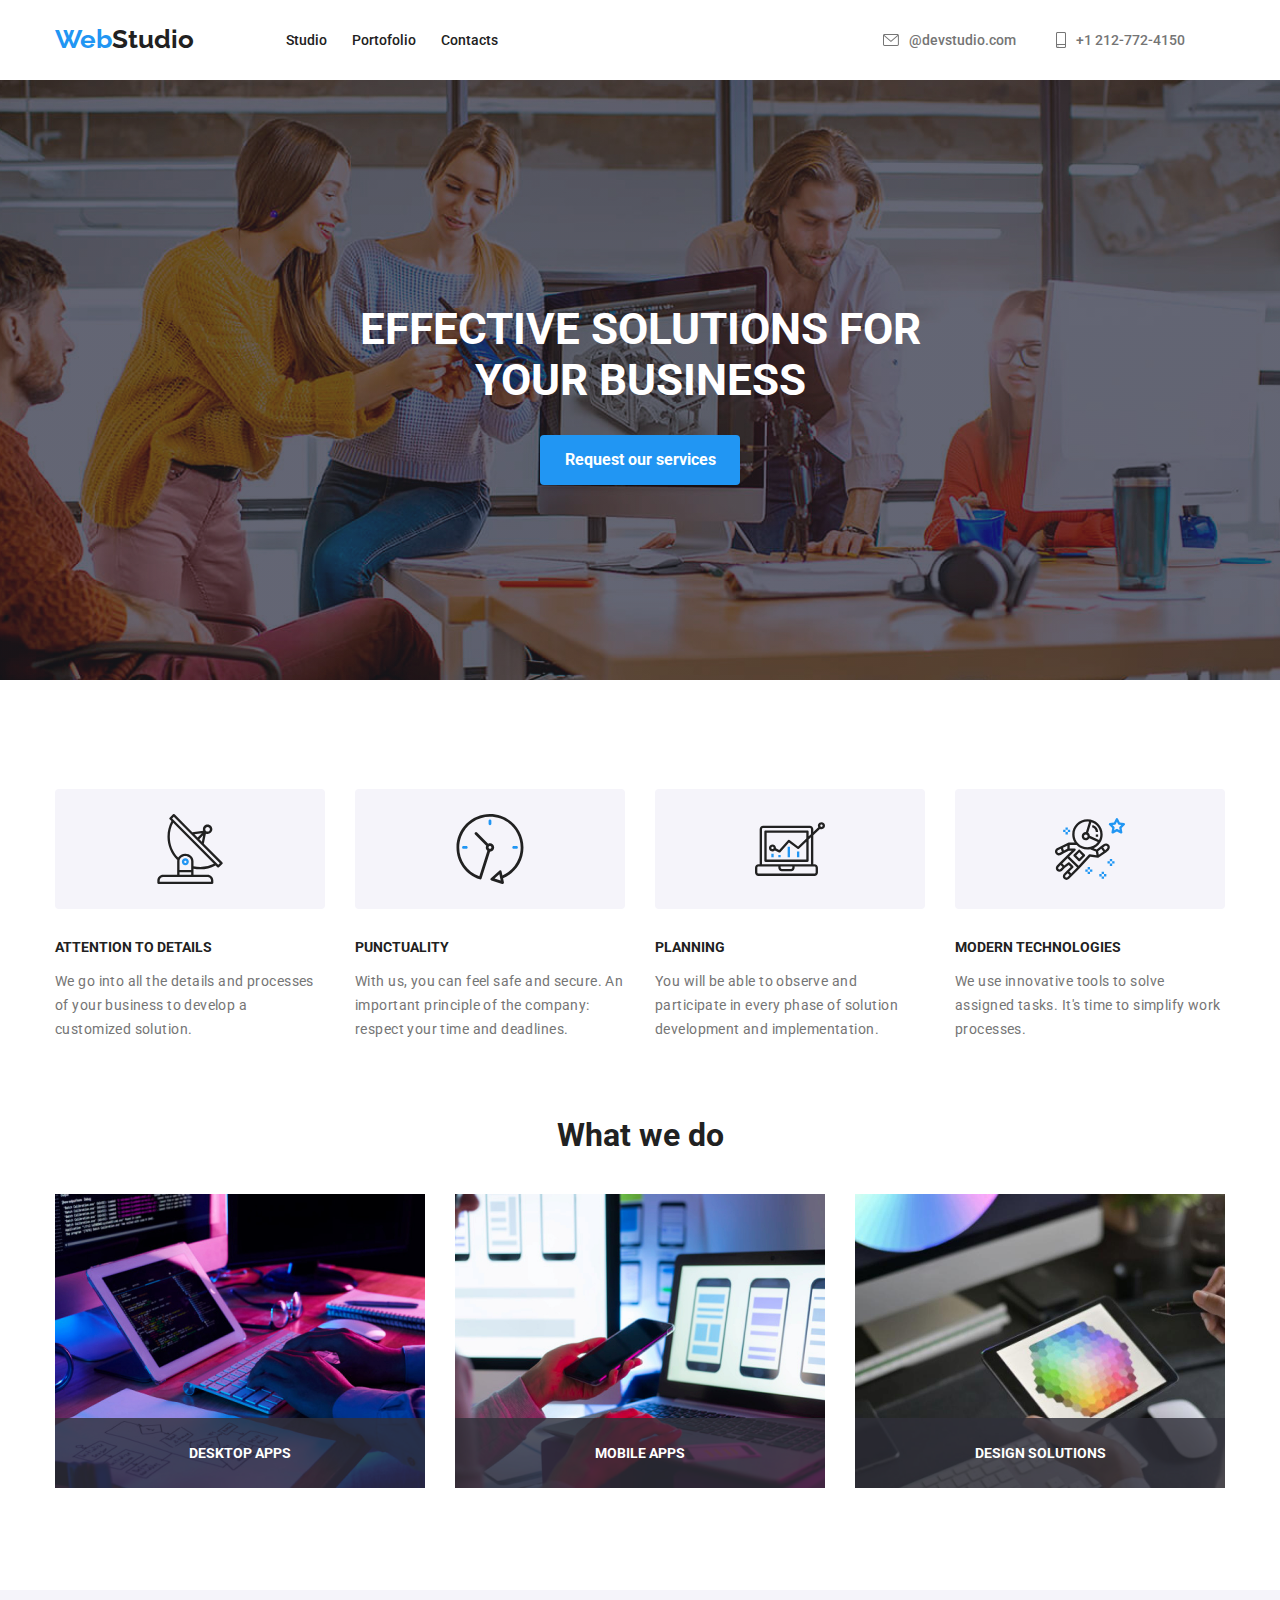
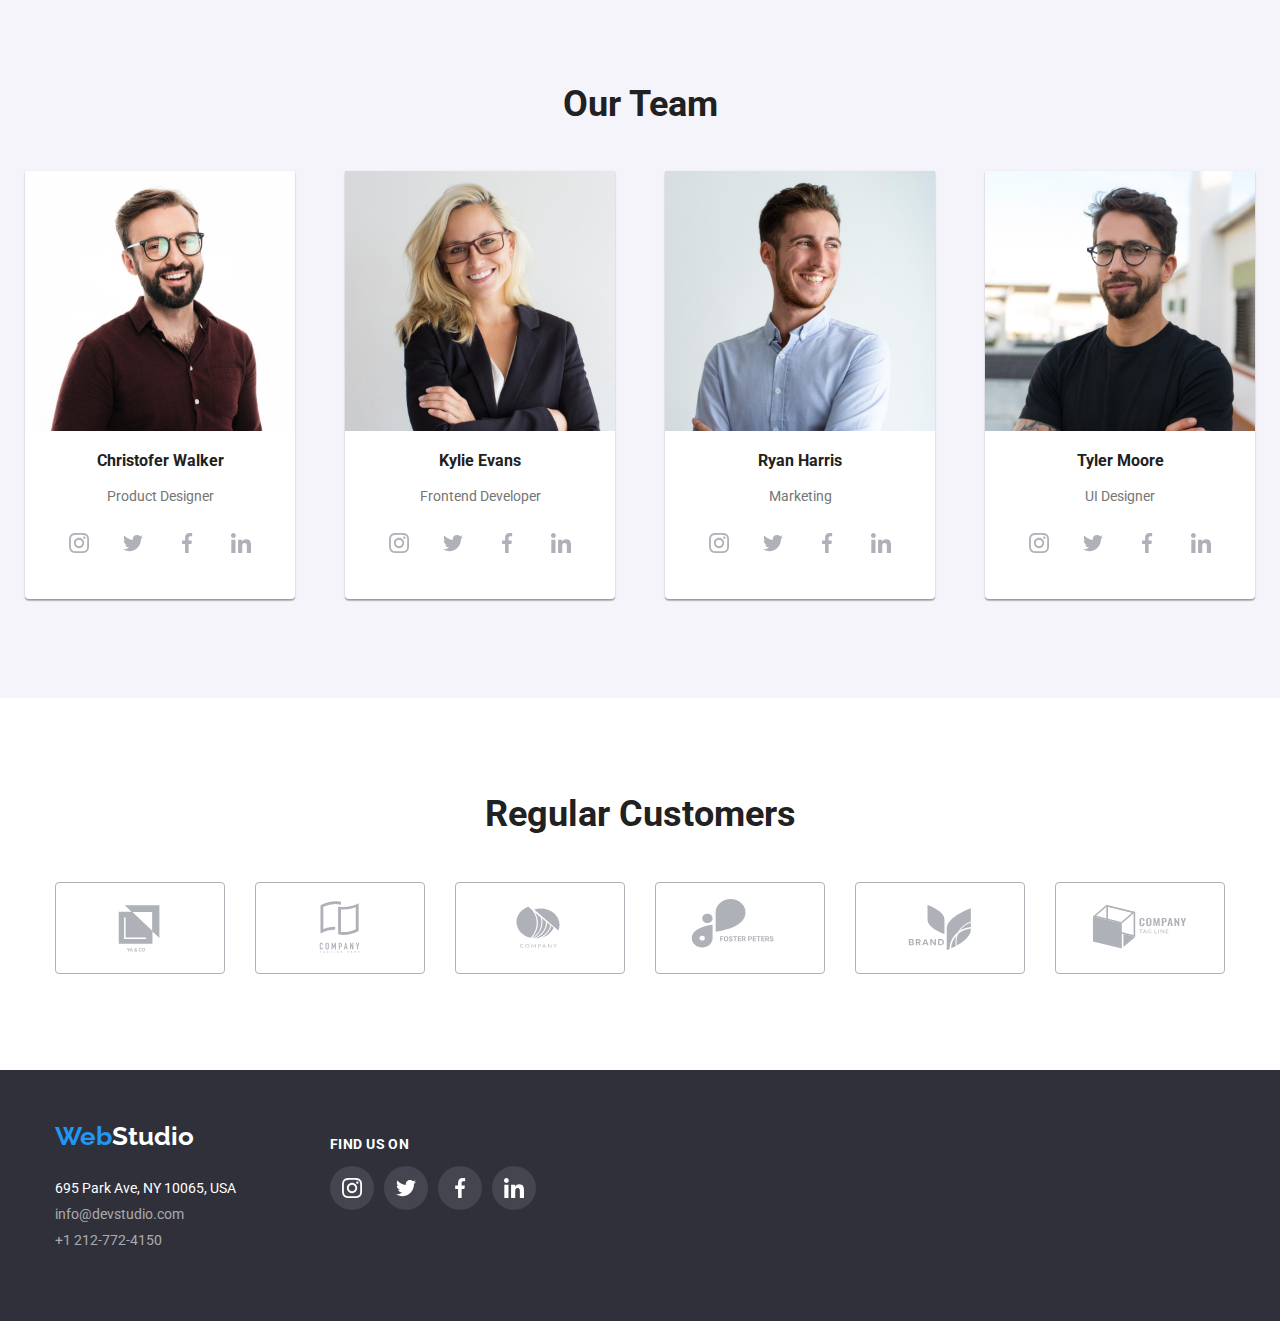
==== index.html @ 5d82ca90 "Files were uploaded" ====
<!DOCTYPE html>
<html lang="en">
  <head>
    <meta charset="UTF-8" />
    <meta name="viewport" content="width=device-width, initial-scale=1.0" />
    <title>Web Studio</title>
    <link rel="preconnect" href="https://fonts.googleapis.com" />
    <link rel="preconnect" href="https://fonts.gstatic.com" crossorigin />
    <link
      href="https://fonts.googleapis.com/css2?family=Raleway:wght@700&family=Roboto:wght@400;500;700;900&display=swap"
      rel="stylesheet"
    />
    <link rel="stylesheet" href="css/modern-normalize.css" />
    <link rel="stylesheet" href="css/styles.css" />
  </head>
  <body class="container">
    <header>
      <a class="top logo" href=""><span>Web</span>Studio</a>
      <nav>
        <ul>
          <li class="top-container">
            <a class="top-links" href="index.html">Studio</a>
          </li>
          <li class="top-container">
            <a class="top-links" href="portofolio.html">Portofolio</a>
          </li>
          <li class="top-container">
            <a class="top-links" href="#contact">Contacts</a>
          </li>
        </ul>
      </nav>
      <a class="top-mail" href="mailto:info@devstudio.com">
        <svg class="header-icons envelope">
          <use href="./images/icons.svg#icon-envelope"></use>
        </svg>
        @devstudio.com
      </a>
      <a class="top-phone" href="tel:+1212-772-4510">
        <svg class="header-icons smartphone">
          <use href="./images/icons.svg#icon-smartphone"></use>
        </svg>
        +1 212-772-4150
      </a>
    </header>
    <main>
      <section class="about-section">
        <h1>EFFECTIVE SOLUTIONS FOR YOUR BUSINESS</h1>
        <button data-modal-open type="button request-btn">
          Request our services
        </button>
      </section>
      <section class="activities-section">
        <ul class="abilities">
          <li>
            <div class="abilities-icons">
              <svg>
                <use href="./images/icons.svg#icon-antenna"></use>
              </svg>
            </div>
            <h3>ATTENTION TO DETAILS</h3>
            <p>
              We go into all the details and processes of your business to
              develop a customized solution.
            </p>
          </li>
          <li>
            <div class="abilities-icons">
              <svg>
                <use href="./images/icons.svg#icon-clock"></use>
              </svg>
            </div>
            <h3>PUNCTUALITY</h3>
            <p>
              With us, you can feel safe and secure. An important principle of
              the company: respect your time and deadlines.
            </p>
          </li>
          <li>
            <div class="abilities-icons">
              <svg>
                <use href="./images/icons.svg#icon-diagram"></use>
              </svg>
            </div>
            <h3>PLANNING</h3>
            <p>
              You will be able to observe and participate in every phase of
              solution development and implementation.
            </p>
          </li>
          <li>
            <div class="abilities-icons">
              <svg>
                <use href="./images/icons.svg#icon-astronaut"></use>
              </svg>
            </div>
            <h3>MODERN TECHNOLOGIES</h3>
            <p>
              We use innovative tools to solve assigned tasks. It's time to
              simplify work processes.
            </p>
          </li>
        </ul>
        <h2>What we do</h2>
        <ul class="description">
          <li>
            <img src="images/img1.jpg" alt="writting at keyboard" width="370" />
            <div class="overlay-text">
              <h3>DESKTOP APPS</h3>
            </div>
          </li>
          <li>
            <img
              src="images/img2.jpg"
              alt="holding a mobile phone"
              width="370"
            />
            <div class="overlay-text">
              <h3>MOBILE APPS</h3>
            </div>
          </li>
          <li>
            <img src="images/img3.jpg" alt="holding a tablet" width="370" />
            <div class="overlay-text">
              <h3>DESIGN SOLUTIONS</h3>
            </div>
          </li>
        </ul>
      </section>
      <section class="team-section">
        <h2>Our Team</h2>
        <ul>
          <li>
            <div class="team-content">
              <img src="images/person1.jpg" alt="person image" width="270" />
              <div class="team-description">
                <h3>Christofer Walker</h3>
                <p>Product Designer</p>
                <div class="team-icons">
                  <a
                    href="https://www.instagram.com/"
                    class="team-icons-border"
                  >
                    <svg class="social-icons">
                      <use href="./images/icons.svg#icon-instagram-2"></use>
                    </svg>
                  </a>
                  <a href="https://www.twitter.com/" class="team-icons-border">
                    <svg class="social-icons">
                      <use href="./images/icons.svg#icon-twitter-1"></use>
                    </svg>
                  </a>
                  <a href="https://www.facebook.com/" class="team-icons-border">
                    <svg class="social-icons">
                      <use href="./images/icons.svg#icon-facebook"></use>
                    </svg>
                  </a>
                  <a href="https://www.linkedin.com/" class="team-icons-border">
                    <svg class="social-icons">
                      <use href="./images/icons.svg#icon-linkedin"></use>
                    </svg>
                  </a>
                </div>
              </div>
            </div>
          </li>
          <li>
            <div class="team-content">
              <img src="images/person2.jpg" alt="person image" width="270" />
              <div class="team-description">
                <h3>Kylie Evans</h3>
                <p>Frontend Developer</p>
                <div class="team-icons">
                  <a
                    href="https://www.instagram.com/"
                    class="team-icons-border"
                  >
                    <svg class="social-icons">
                      <use href="./images/icons.svg#icon-instagram-2"></use>
                    </svg>
                  </a>
                  <a href="https://www.twitter.com/" class="team-icons-border">
                    <svg class="social-icons">
                      <use href="./images/icons.svg#icon-twitter-1"></use>
                    </svg>
                  </a>
                  <a href="https://www.facebook.com/" class="team-icons-border">
                    <svg class="social-icons">
                      <use href="./images/icons.svg#icon-facebook"></use>
                    </svg>
                  </a>
                  <a href="https://www.linkedin.com/" class="team-icons-border">
                    <svg class="social-icons">
                      <use href="./images/icons.svg#icon-linkedin"></use>
                    </svg>
                  </a>
                </div>
              </div>
            </div>
          </li>
          <li>
            <div class="team-content">
              <img src="images/person3.jpg" alt="person image" width="270" />
              <div class="team-description">
                <h3>Ryan Harris</h3>
                <p>Marketing</p>
                <div class="team-icons">
                  <a
                    href="https://www.instagram.com/"
                    class="team-icons-border"
                  >
                    <svg class="social-icons">
                      <use href="./images/icons.svg#icon-instagram-2"></use>
                    </svg>
                  </a>
                  <a href="https://www.twitter.com/" class="team-icons-border">
                    <svg class="social-icons">
                      <use href="./images/icons.svg#icon-twitter-1"></use>
                    </svg>
                  </a>
                  <a href="https://www.facebook.com/" class="team-icons-border">
                    <svg class="social-icons">
                      <use href="./images/icons.svg#icon-facebook"></use>
                    </svg>
                  </a>
                  <a href="https://www.linkedin.com/" class="team-icons-border">
                    <svg class="social-icons">
                      <use href="./images/icons.svg#icon-linkedin"></use>
                    </svg>
                  </a>
                </div>
              </div>
            </div>
          </li>
          <li>
            <div class="team-content">
              <img src="images/person4.jpg" alt="person image" width="270" />
              <div class="team-description">
                <h3>Tyler Moore</h3>
                <p>UI Designer</p>
                <div class="team-icons">
                  <a
                    href="https://www.instagram.com/"
                    class="team-icons-border"
                  >
                    <svg class="social-icons">
                      <use href="./images/icons.svg#icon-instagram-2"></use>
                    </svg>
                  </a>
                  <a href="https://www.twitter.com/" class="team-icons-border">
                    <svg class="social-icons">
                      <use href="./images/icons.svg#icon-twitter-1"></use>
                    </svg>
                  </a>
                  <a href="https://www.facebook.com/" class="team-icons-border">
                    <svg class="social-icons">
                      <use href="./images/icons.svg#icon-facebook"></use>
                    </svg>
                  </a>
                  <a href="https://www.linkedin.com/" class="team-icons-border">
                    <svg class="social-icons">
                      <use href="./images/icons.svg#icon-linkedin"></use>
                    </svg>
                  </a>
                </div>
              </div>
            </div>
          </li>
        </ul>
      </section>
      <section class="customers">
        <h2>Regular Customers</h2>
        <ul>
          <li>
            <a href="" class="customers-logo-containers">
              <svg class="customers-icons">
                <use href="./images/icons.svg#icon-Logo_1"></use>
              </svg>
            </a>
          </li>
          <li>
            <a href="" class="customers-logo-containers">
              <svg class="customers-icons">
                <use href="./images/icons.svg#icon-Logo_2"></use>
              </svg>
            </a>
          </li>
          <li>
            <a href="" class="customers-logo-containers">
              <svg class="customers-icons">
                <use href="./images/icons.svg#icon-Logo_3"></use>
              </svg>
            </a>
          </li>
          <li>
            <a href="" class="customers-logo-containers">
              <svg class="customers-icons">
                <use href="./images/icons.svg#icon-Logo_4"></use>
              </svg>
            </a>
          </li>
          <li>
            <a href="" class="customers-logo-containers">
              <svg class="customers-icons">
                <use href="./images/icons.svg#icon-Logo_5"></use>
              </svg>
            </a>
          </li>
          <li>
            <a href="" class="customers-logo-containers">
              <svg class="customers-icons">
                <use href="./images/icons.svg#icon-Logo_6"></use>
              </svg>
            </a>
          </li>
        </ul>
      </section>
    </main>
    <footer id="contact">
      <div class="contact-section">
        <a class="bottom logo" href=""><span>Web</span>Studio</a>
        <ul>
          <li><address>695 Park Ave, NY 10065, USA</address></li>
          <li>
            <a class="bottom-mail" href="mailto:info@devstudio.com"
              >info@devstudio.com</a
            >
          </li>
          <li>
            <a class="bottom-phone" href="tel:+1212-772-4510"
              >+1 212-772-4150</a
            >
          </li>
        </ul>
      </div>
      <div class="social-media">
        <h3>FIND US ON</h3>
        <div class="social-media-icons">
          <a href="https://www.instagram.com/" class="team-icons-border">
            <svg class="social-icons">
              <use href="./images/icons.svg#icon-instagram-2"></use>
            </svg>
          </a>
          <a href="https://www.twitter.com/" class="team-icons-border">
            <svg class="social-icons">
              <use href="./images/icons.svg#icon-twitter-1"></use>
            </svg>
          </a>
          <a href="https://www.facebook.com/" class="team-icons-border">
            <svg class="social-icons">
              <use href="./images/icons.svg#icon-facebook"></use>
            </svg>
          </a>
          <a href="https://www.linkedin.com/" class="team-icons-border">
            <svg class="social-icons">
              <use href="./images/icons.svg#icon-linkedin"></use>
            </svg>
          </a>
        </div>
      </div>
    </footer>

    <!--Modal window-->
    <div class="modal is-hidden" data-modal>
      <div class="modal-content">
        <button class="close-btn" data-modal-close>
          <svg class="close-btn-svg">
            <use href="./images/icons.svg#icon-close-btn"></use>
          </svg>
        </button>
      </div>
    </div>
    <script src="./js/modal.js"></script>
  </body>
</html>
---- css/styles.css ----
/*==========common styling==========*/
:root {
  --text-font-family: "Roboto", sans-serif;
  --logo-font-family: "Raleway", sans-serif;
  --heading-color: #212121;
  --text-color: #757575;
  --hover-color: #2196f3;
  --backround-text-color: #fff;
  --transition: 250ms cubic-bezier(0.4, 0, 0.2, 1);
}

* {
  box-sizing: border-box;
}

body {
  font-family: var(--text-font-family);
  font-weight: 700;
  color: var(--heading-color);
  background-color: var(--backround-text-color);
}

.container {
  display: block;
  margin: 0 calc((100% - 1600px) / 2) 0;
}

ul {
  list-style-type: none;
}

a {
  text-decoration: none;
  font-family: var(--text-font-family);
  color: var(--heading-color);
  font-size: 0.875em;
  transition-property: color;
  transition: var(--transition);
}

a:hover,
a:focus {
  color: var(--hover-color);
}

.logo {
  font-family: var(--logo-font-family);
  font-weight: 700;
  font-size: 1.625em;
  margin-left: 215px;
}

.logo span {
  color: var(--hover-color);
}

.top {
  color: var(--heading-color);
}

.bottom {
  color: var(--backround-text-color);
}

header a {
  font-weight: 500;
}

.top-mail,
.top-phone {
  color: var(--text-color);
  display: flex;
  justify-content: center;
  align-items: center;
  gap: 10px;
}

footer a {
  font-weight: 400;
}

address {
  font-size: 0.875em;
  font-style: normal;
  font-weight: 400;
  color: var(--backround-text-color);
}

.bottom-mail,
.bottom-phone {
  color: rgba(255, 255, 255, 0.6);
}

button {
  cursor: pointer;
}

.envelope {
  height: 12px;
  width: 16px;
}

.smartphone {
  height: 16px;
  width: 10px;
}

h2 {
  font-size: 2.25em;
}

h3 {
  font-size: 1em;
}

p {
  color: var(--text-color);
  line-height: 1.5em;
  font-weight: 400;
  font-size: 0.875em;
}

header {
  display: flex;
  flex-direction: row;
  align-items: center;
  height: 80px;
}

nav {
  height: 80px;
  display: flex;
  justify-content: center;
}

nav ul {
  display: flex;
  flex-direction: row;
  gap: 25px;
  padding-left: 92px;
  margin-right: 385px;
  align-self: center;
  justify-content: center;
}

.link-line {
  height: 4px;
  width: 42px;
  position: absolute;
  top: 68px;
  border-radius: 2px;
  opacity: 100%;
}

.top-container {
  position: relative;
  height: 80px;
  display: flex;
  justify-content: center;
  align-items: center;
}

.top-links::after {
  content: "";
  position: absolute;
  bottom: 0;
  left: 0;
  right: 0;
  height: 4px;
  background-color: var(--hover-color);
  border: 2px solid var(--hover-color);
  border-radius: 2px;
  opacity: 0;
  transition: var(--transition);
}

.top-links:active::after {
  opacity: 100%;
}

footer {
  display: flex;
  flex-direction: row;
  height: 251px;
  align-items: center;
}

footer ul {
  margin-top: 25px;
  padding-left: 215px;
  line-height: 25px;
}

.social-media {
  display: flex;
  flex-direction: column;
  justify-content: center;
  margin-left: 94px;
  color: var(--backround-text-color);
  margin-bottom: 60px;
}

.social-media h3 {
  font-size: 14px;
  font-style: normal;
  line-height: normal;
  letter-spacing: 0.42px;
}

.social-media-icons {
  display: flex;
  flex-direction: row;
  gap: 10px;
}

.social-media-icons .team-icons-border {
  height: 44px;
  width: 44px;
  border-radius: 22px;
  color: var(--backround-text-color);
  display: flex;
  justify-content: center;
  align-items: center;
  background-color: rgba(255, 255, 255, 0.1);
}

.social-icons {
  height: 20px;
  width: 20px;
}

/*==========Studio styling==========*/

.about-section {
  display: flex;
  flex-direction: column;
  justify-content: center;
  align-items: center;
  height: 600px;
  background: linear-gradient(rgba(47, 48, 58, 0.4), rgba(47, 48, 58, 0.4)),
    url(../images/background-image.jpg);
}

.about-section h1 {
  font-size: 2.75em;
  color: var(--backround-text-color);
  width: 600px;
  text-align: center;
  margin-bottom: 30px;
}

.about-section button {
  width: 12.5em;
  height: 3.125em;
  background-color: var(--hover-color);
  box-shadow: 0px 4px 4px 0px rgba(0, 0, 0, 0.15);
  color: var(--backround-text-color);
  font-size: 1em;
  font-weight: 700;
  border-radius: 0.25em;
  border-width: 0;
}

footer {
  background-color: #2f303a;
}

.top-phone {
  margin-left: 40px;
}

.activities-section {
  font-size: 0.875em;
  height: 769px;
  display: flex;
  flex-direction: column;
  justify-content: space-evenly;
  align-items: center;
  margin-top: 94px;
  margin-bottom: 47px;
}

.activities-section ul {
  display: flex;
  justify-content: space-evenly;
  width: 1170px;
  align-items: center;
  gap: 30px;
  padding: 0;
}

.activities-section h3,
.activities-section p {
  width: 270px;
}

.activities-section p {
  font-size: 14px;
  font-style: normal;
  font-weight: 400;
  line-height: 24px;
  letter-spacing: 0.42px;
}

.activities-section h2 {
  margin-top: 47px;
  margin-bottom: 25px;
}

.activities-section .description {
  margin-bottom: 50px;
}

.abilities .abilities-icons {
  width: 270px;
  display: flex;
  flex-direction: row;
  justify-content: center;
  background-color: #f5f4fa;
  padding: 25px;
  margin-bottom: 30px;
  border-radius: 4px;
}

.abilities div svg {
  height: 70px;
  width: 70px;
  display: flex;
  flex-direction: row;
  align-items: center;
}

.description {
  gap: 30px;
  position: relative;
}

.team-section {
  height: 708px;
  display: flex;
  flex-direction: column;
  align-items: center;
  gap: 30px;
  background-color: #f5f4fa;
}

.team-section h2 {
  margin-top: 94px;
  margin-bottom: 0;
  padding-bottom: 0;
}
.team-section ul {
  height: 708px;
  display: flex;
  justify-content: space-between;
  gap: 50px;
  padding: 0;
}

.team-content {
  background-color: var(--backround-text-color);
  height: 428px;
  text-align: center;
  border-radius: 0px 0px 4px 4px;
  box-shadow: 0px 2px 1px 0px rgba(0, 0, 0, 0.2),
    0px 1px 1px 0px rgba(0, 0, 0, 0.14), 0px 1px 3px 0px rgba(0, 0, 0, 0.12);
}

.team-icons {
  margin: 0;
  padding: 0;
  display: flex;
  justify-content: center;
  gap: 10px;
}

.team-icons-border {
  height: 44px;
  width: 44px;
  border-radius: 22px;
  color: #afb1b8;
  display: flex;
  justify-content: center;
  align-items: center;
  transition-property: color, background-color;
  transition: var(--transition);
}

.team-icons-border:hover,
.team-icons-border:focus {
  color: var(--backround-text-color);
  background-color: var(--hover-color);
  border: 22px;
}

.customers {
  height: 372px;
  display: flex;
  flex-direction: column;
  justify-content: space-evenly;
  align-items: center;
}

.customers ul {
  display: flex;
  justify-content: space-evenly;
  align-items: center;
  gap: 30px;
  padding: 0;
  margin-bottom: 94px;
}

.customers-logo-containers {
  height: 92px;
  width: 170px;
  display: flex;
  justify-content: center;
  align-items: center;
  border-radius: 4px;
  border: 1px solid #afb1b8;
  color: #afb1b8;
  transition-property: color;
  transition: var(--transition);
}

.customers-logo-containers:hover,
.customers-logo-containers:focus {
  color: var(--hover-color);
  border: 1px solid var(--hover-color);
}

.customers-icons {
  height: 60px;
  width: 106px;
}

.customers h2 {
  margin-top: 94px;
}

.overlay-text {
  position: absolute;
  bottom: 4px;
  color: var(--backround-text-color);
  background-color: rgba(47, 48, 58, 0.8);
  width: 370px;
  height: 70px;
  display: flex;
  justify-content: center;
  align-items: center;
}

.overlay-text h3 {
  text-align: center;
  z-index: 1;
}

/*==========Modal window==========*/

.modal {
  position: fixed;
  top: 0;
  left: 0;
  width: 100%;
  height: 100%;
  display: flex;
  justify-content: center;
  align-items: center;
  background: rgba(0, 0, 0, 0.5);
  transition: var(--transition);
}

.modal-content {
  width: 528px;
  height: 581px;
  flex-shrink: 0;
  background-color: var(--backround-text-color);
  border-radius: 4px;
  box-shadow: 0px 2px 1px 0px rgba(0, 0, 0, 0.2),
    0px 1px 1px 0px rgba(0, 0, 0, 0.14), 0px 1px 3px 0px rgba(0, 0, 0, 0.12);
  position: relative;
  transform: scale(1);
  transition-property: transform;
  transition: var(--transition);
}

.is-hidden {
  visibility: hidden;
  opacity: 0;
  pointer-events: none;
  transition-property: transform;
  transition: var(--transition);
}

.is-hidden .modal-content {
  transform: scale(0);
  transition-property: transform;
  transition: var(--transition);
}

.close-btn {
  cursor: pointer;
  position: absolute;
  right: 8px;
  top: 8px;
  height: 30px;
  width: 30px;
  display: flex;
  justify-content: center;
  align-items: center;
  border: 1px solid rgba(0, 0, 0, 0.1);
  border-radius: 50%;
  background-color: var(--backround-text-color);
}

.close-btn-svg {
  height: 18px;
  width: 18px;
}

/*==========Portofolio styling==========*/

.filters ul {
  display: flex;
  flex-direction: row;
  justify-content: center;
  gap: 8px;
  margin-top: 94px;
  margin-bottom: 50px;
  padding-left: 0;
}

.filter {
  border-radius: 0.25em;
  height: 2.375em;
  background-color: #f5f4fa;
  border-width: 0;
  font-weight: 500;
  transition-property: background-color;
  transition: var(--transition);
}

.filter:hover,
.filter:focus {
  background-color: var(--hover-color);
  color: var(--backround-text-color);
  box-shadow: 0px 2px 2px 0px rgba(0, 0, 0, 0.12),
    0px 1px 2px 0px rgba(0, 0, 0, 0.08), 0px 3px 1px 0px rgba(0, 0, 0, 0.1);
}

.projects h3,
.projects p {
  margin-left: 24px;
}

.projects ul {
  display: flex;
  flex-direction: row;
  flex-wrap: wrap;
  flex-shrink: 0;
  gap: 30px;
  padding-left: 215px;
  margin-bottom: 94px;
}

.projects-description {
  position: relative;
  margin-top: -10px;
  padding-top: 10px;
  border: 1px solid #eee;
  border-top: 0;
  padding-top: 0;
  transition-property: background-color;
  transition: var(--transition);
}

.projects-description:hover,
.projects-description:focus {
  background: #fff;
  box-shadow: 1px 4px 6px 0px rgba(0, 0, 0, 0.16),
    0px 4px 4px 0px rgba(0, 0, 0, 0.06), 0px 1px 1px 0px rgba(0, 0, 0, 0.12);
  cursor: pointer;
}

.projects-overlay {
  position: relative;
  display: flex;
  flex-direction: column;
  justify-content: center;
  align-items: center;
}

.overlay {
  position: absolute;
  bottom: 0;
  left: 0;
  right: 0;
  height: 0;
  overflow: hidden;
  background-color: rgba(33, 150, 243, 0.9);
  transition-property: height;
  transition: var(--transition);
  color: red;
}

.projects li:hover .overlay {
  height: 100%;
}

.overlay-projects-text {
  position: relative;
  display: flex;
  justify-content: center;
  align-items: center;
  width: 322px;
  height: 140px;
}

.overlay div p {
  color: white;
  overflow: hidden;
  font-size: 18px;
  font-style: normal;
  font-weight: 400;
  line-height: 28px;
  letter-spacing: 0.54px;
  position: absolute;
  top: 30%;
}

.first {
  width: 4em;
}

.second {
  width: 7.5em;
}

.third {
  width: 5.1875em;
}

.forth {
  width: 6em;
}

.fifth {
  width: 7.5625em;
}

.line {
  position: absolute;
  top: 72px;
  height: 1px;
  width: 1600px;
  background: #ececec;
}
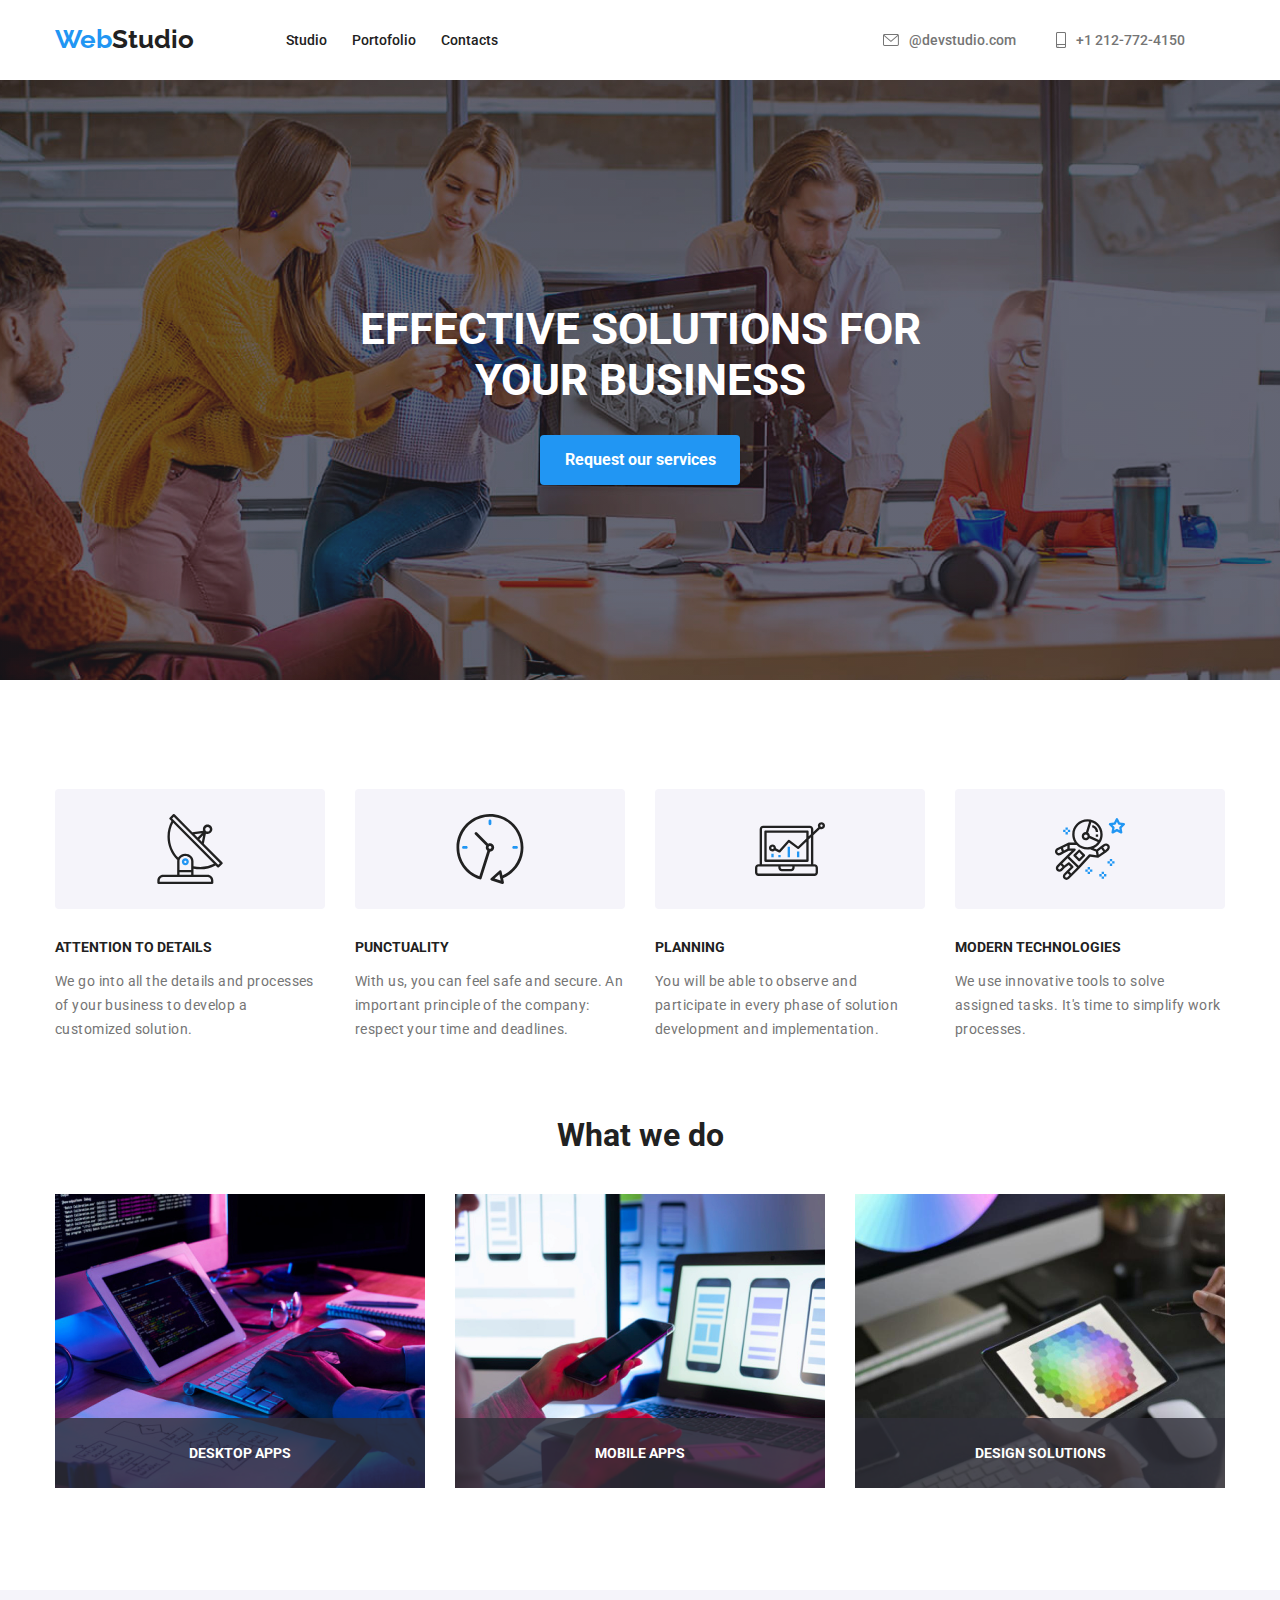
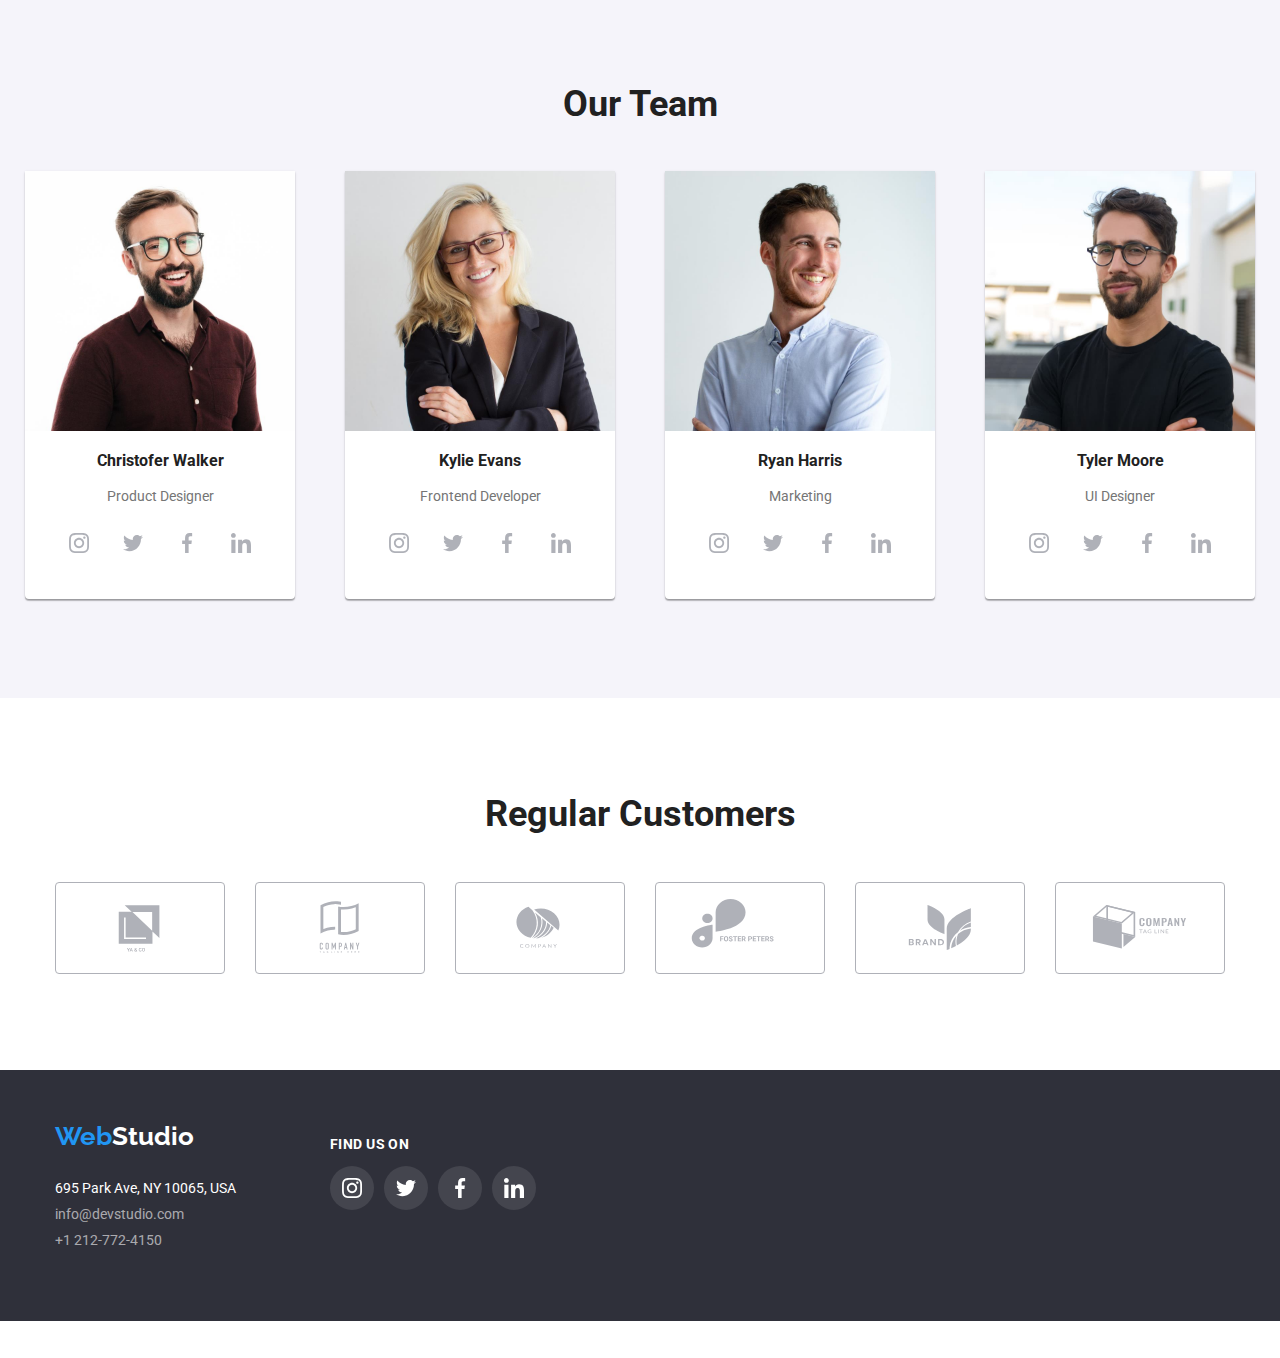
==== commit 2dd77f08: "Modal window was updated" ====
--- a/index.html
+++ b/index.html
@@ -362,13 +362,60 @@
     <!--Modal window-->
     <div class="modal is-hidden" data-modal>
       <div class="modal-content">
+        <h3>Leave your information and we'll call you back</h3>
         <button class="close-btn" data-modal-close>
           <svg class="close-btn-svg">
             <use href="./images/icons.svg#icon-close-btn"></use>
           </svg>
         </button>
+        <form>
+          <ul>
+            <li>
+              <label for="name">Name</label><br />
+              <input type="text" id="name" name="name" id="input" /><br />
+              <svg class="modal-icons name" id="svg">
+                <use href="./images/icons.svg#icon-modal-name"></use>
+              </svg>
+            </li>
+            <li>
+              <label for="phone">Telephone</label><br />
+              <input type="text" id="phone" name="phone" class="input" /><br />
+              <svg class="modal-icons phone">
+                <use href="./images/icons.svg#icon-modal-phone"></use>
+              </svg>
+            </li>
+            <li>
+              <label for="email">E-mail</label><br />
+              <input type="text" id="email" name="email" /><br />
+              <svg class="modal-icons email">
+                <use href="./images/icons.svg#icon-modal-email"></use>
+              </svg>
+            </li>
+            <li>
+              <label for="comments">Comments</label><br />
+              <textarea
+                name="feedback"
+                rows="5"
+                placeholder="Enter the text"
+              ></textarea
+              ><br />
+            </li>
+            <li>
+              <input type="checkbox" id="terms" name="terms" value="terms"/>
+              <label for="terms">
+                I agree with the letter and accept the
+                <a href="">Terms and Conditions</a> </label
+              ><br />
+            </li>
+            <li><input type="submit" value="Send"/></li>
+          </ul>          
+        </form>
       </div>
     </div>
     <script src="./js/modal.js"></script>
+    <!--Modal window-->
+
+    <div id="one" tabindex="1">One, Hover Me</div>
+    <div id="two">Two</div>
   </body>
 </html>
--- a/css/styles.css
+++ b/css/styles.css
@@ -482,6 +482,10 @@
   transform: scale(1);
   transition-property: transform;
   transition: var(--transition);
+  display: flex;
+  flex-direction: column;
+  justify-content: center;
+  align-items: center;
 }
 
 .is-hidden {
@@ -516,6 +520,158 @@
 .close-btn-svg {
   height: 18px;
   width: 18px;
+}
+
+.modal-content h3 {
+  font-size: 20px;
+  font-style: normal;
+  font-weight: 700;
+  line-height: normal;
+  letter-spacing: 0.6px;
+  position: absolute;
+  top: 25px;
+}
+
+form {
+  position: relative;
+  top: 0px;
+}
+
+input[type="text"] {
+  height: 44px;
+  width: 448px;
+  display: flex;
+  color: #757575;
+  border-radius: 4px;
+  border: 1px solid rgba(33, 33, 33, 0.20);
+  margin-bottom: -10px;
+  padding-left: 40px;
+  outline: none;
+}
+
+#name:hover + #svg { 
+  fill: var(--hover-color);
+}
+
+.name:hover {
+  fill: var(--hover-color);
+  cursor: pointer;
+}
+
+#one:hover + #two {
+   color: red;
+}
+
+textarea {
+  width: 448px;
+  height: 120px;
+  border-radius: 4px;
+  border: 1px solid rgba(33, 33, 33, 0.20);
+  padding: 12px 16px;
+  color: rgba(117, 117, 117, 0.50);
+  font-family: Roboto;
+  font-size: 12px;
+  font-style: normal;
+  font-weight: 400;
+  line-height: normal;
+  letter-spacing: 0.12px;
+}
+
+label, input {
+  font-family: Roboto;
+  font-size: 12px;
+  font-style: normal;
+  font-weight: 400;
+  line-height: normal;
+  letter-spacing: 0.12px;
+}
+
+label[for="terms"] {
+  color: #757575;
+  font-family: Roboto;
+  font-size: 14px;
+  font-style: normal;
+  font-weight: 400;
+  line-height: 24px; /* 171.429% */
+  letter-spacing: 0.42px;
+  position: relative;
+  top: -1px;
+}
+
+[for="terms"] a {
+  color: #2196F3;
+  font-family: Roboto;
+  font-size: 14px;
+  font-style: normal;
+  font-weight: 400;
+  line-height: 24px;
+  letter-spacing: 0.42px;
+  text-decoration-line: underline;
+}
+
+[type="submit"] {
+  width: 200px;
+  height: 50px;
+  flex-shrink: 0;
+  border-radius: 4px;
+  background: #2196F3;
+  border: 0;
+  box-shadow: 0px 4px 4px 0px rgba(0, 0, 0, 0.15);
+  color: var(--backround-text-color);
+  text-align: center;
+  font-size: 16px;
+  font-style: normal;
+  font-weight: 700;
+  line-height: 30px; /* 187.5% */
+  letter-spacing: 0.96px;
+  position: relative;
+  top: 45px;
+  left: 124px;
+  cursor: pointer;
+}
+
+[type="checkbox"] {
+  width: 16px;
+  height: 15px;
+  flex-shrink: 0;
+}
+
+[type="checkbox"] {
+  border-radius: 2px;
+  vertical-align: middle;
+  border: 2px solid #212121;
+  appearance: none;
+  -webkit-appearance: none;
+  outline: none;
+  cursor: pointer;
+  position: relative;
+  top: 18px;
+  left: 15px;
+}
+
+label[for="terms"] {
+  position: relative;
+  top: 18px;
+  left: 20px;
+}
+
+.modal-icons {
+  width: 18px;
+  height: 18px;
+  position: absolute;
+  left: 10px;
+}
+
+.name {
+  top: 31px;
+}
+
+.phone {
+  top: 103px;
+}
+
+.email {
+  top: 173px;
 }
 
 /*==========Portofolio styling==========*/
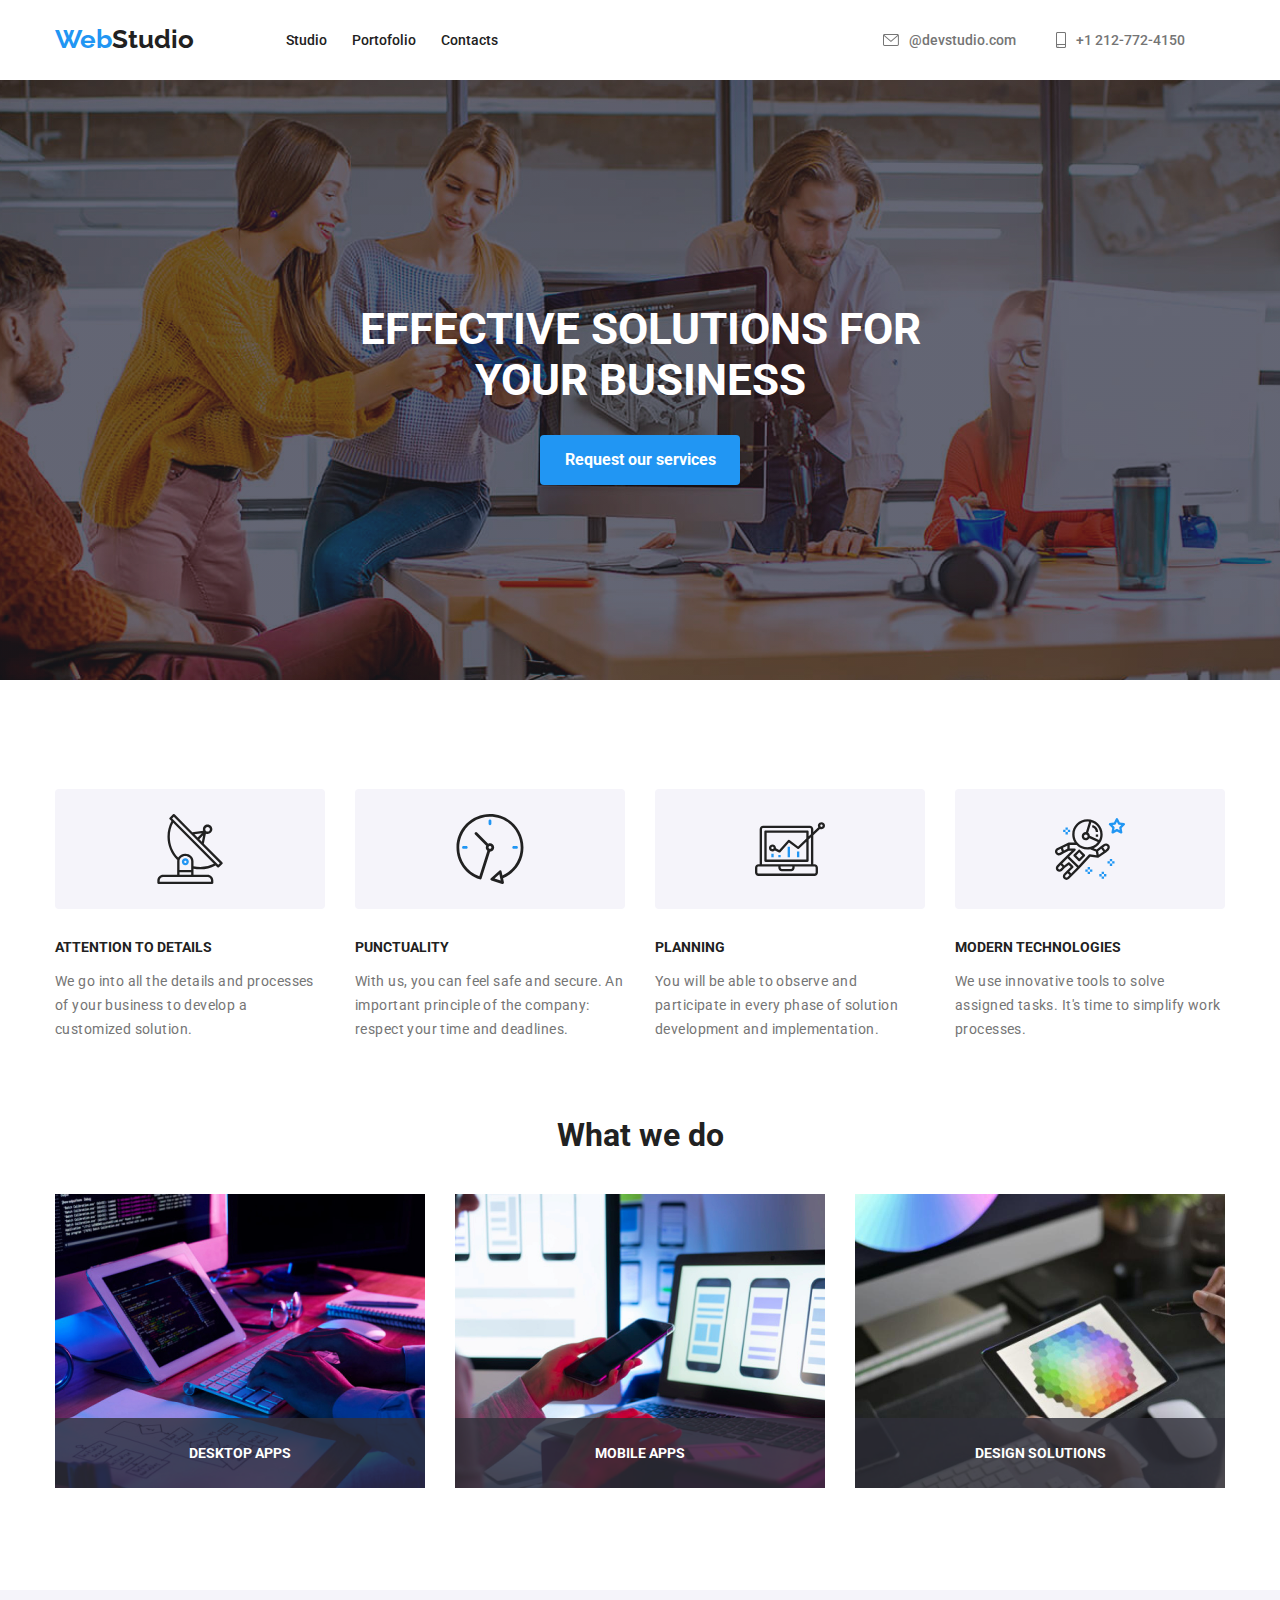
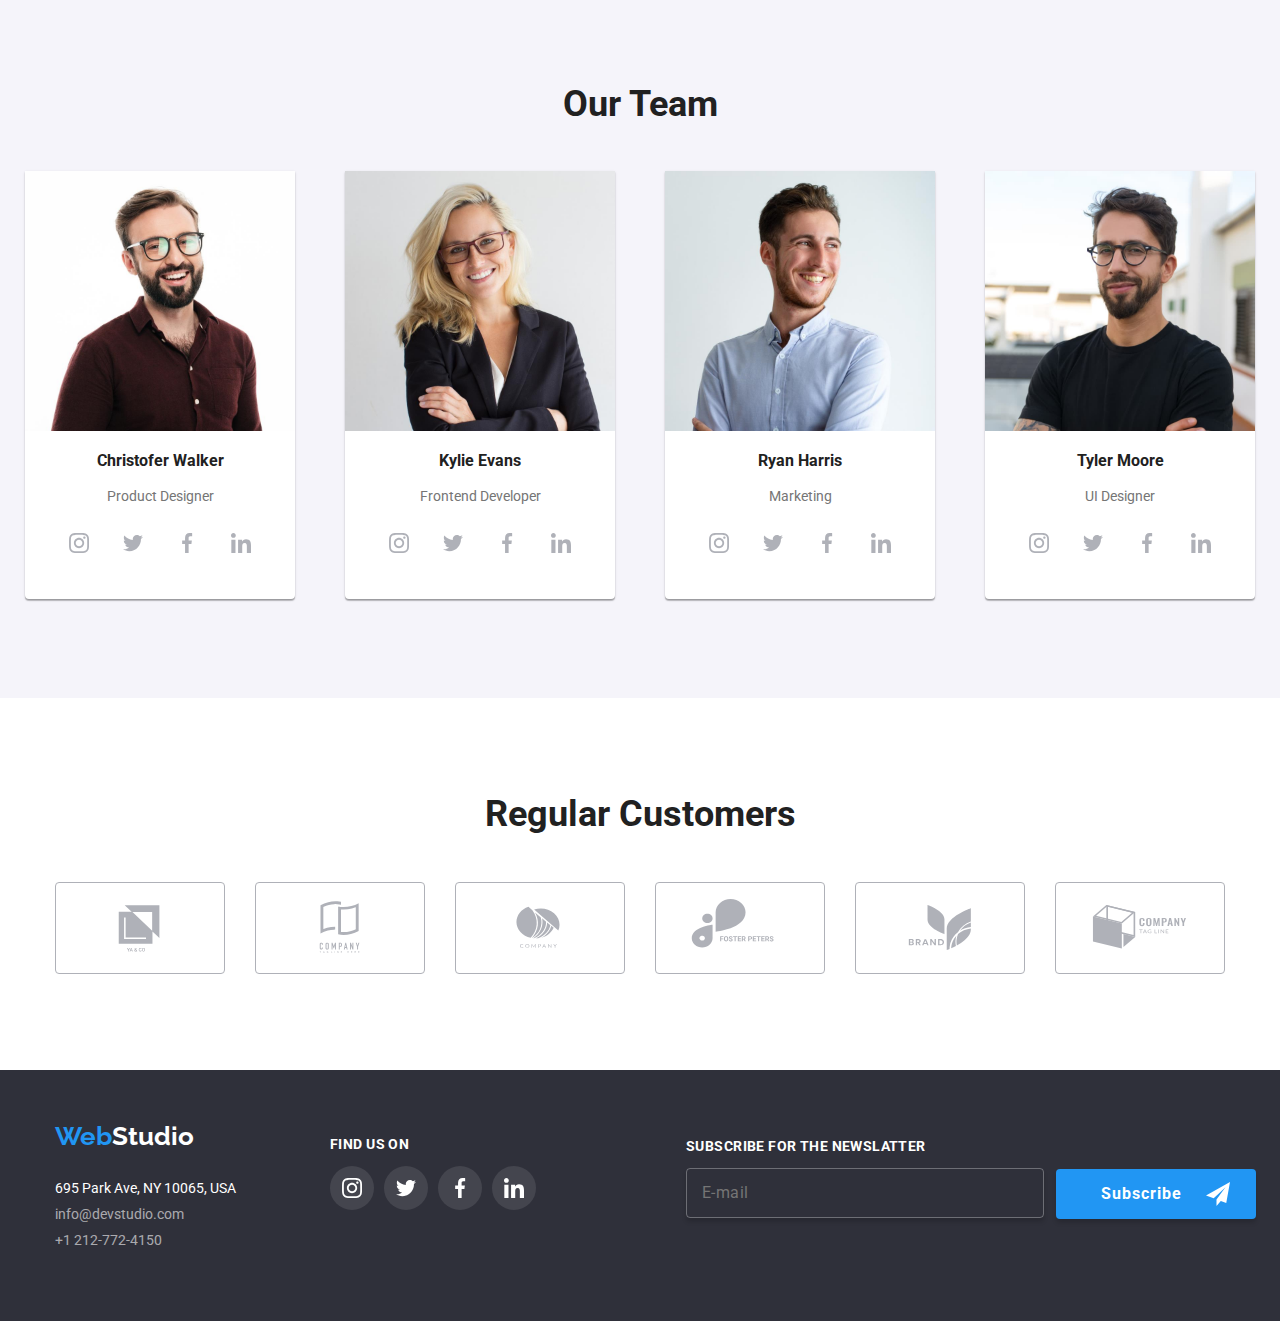
==== commit 5bee557b: "Modal window and footer subscribe section were updated" ====
--- a/index.html
+++ b/index.html
@@ -357,6 +357,18 @@
           </a>
         </div>
       </div>
+      <div class="subscribe">
+        <h3>SUBSCRIBE FOR THE NEWSLATTER</h3>
+        <label class="subscribe-content" >
+          <input type="text" id="e-mail" name="e-mail" placeholder="E-mail"/>
+          <button type="submit">
+            Subscribe
+          <svg class="subscribe-btn-svg">
+            <use href="./images/icons.svg#icon-plane"></use>
+          </svg>
+          </button>
+        </label>
+      </div>
     </footer>
 
     <!--Modal window-->
@@ -371,28 +383,28 @@
         <form>
           <ul>
             <li>
-              <label for="name">Name</label><br />
-              <input type="text" id="name" name="name" id="input" /><br />
+              <label for="name">Name</label>
+              <input type="text" id="name" name="name" class="info"/>
               <svg class="modal-icons name" id="svg">
                 <use href="./images/icons.svg#icon-modal-name"></use>
               </svg>
             </li>
             <li>
-              <label for="phone">Telephone</label><br />
-              <input type="text" id="phone" name="phone" class="input" /><br />
+              <label for="phone">Telephone</label>
+              <input type="text" id="phone" name="phone" class="info"/>
               <svg class="modal-icons phone">
                 <use href="./images/icons.svg#icon-modal-phone"></use>
               </svg>
             </li>
             <li>
-              <label for="email">E-mail</label><br />
-              <input type="text" id="email" name="email" /><br />
+              <label for="email">E-mail</label>
+              <input type="text" id="email" name="email" class="info"/>
               <svg class="modal-icons email">
                 <use href="./images/icons.svg#icon-modal-email"></use>
               </svg>
             </li>
             <li>
-              <label for="comments">Comments</label><br />
+              <label for="comments">Comments</label>
               <textarea
                 name="feedback"
                 rows="5"
@@ -401,11 +413,11 @@
               ><br />
             </li>
             <li>
-              <input type="checkbox" id="terms" name="terms" value="terms"/>
-              <label for="terms">
-                I agree with the letter and accept the
-                <a href="">Terms and Conditions</a> </label
-              ><br />
+              <label class="conditions" >I agree with the letter and accept the
+                <a href="" class="conditions-link">Terms and Conditions</a>
+                <input type="checkbox" checked="checked">
+                <span class="checkmark"></span>
+              </label>
             </li>
             <li><input type="submit" value="Send"/></li>
           </ul>          
@@ -414,8 +426,5 @@
     </div>
     <script src="./js/modal.js"></script>
     <!--Modal window-->
-
-    <div id="one" tabindex="1">One, Hover Me</div>
-    <div id="two">Two</div>
   </body>
 </html>
--- a/css/styles.css
+++ b/css/styles.css
@@ -75,22 +75,6 @@
   gap: 10px;
 }
 
-footer a {
-  font-weight: 400;
-}
-
-address {
-  font-size: 0.875em;
-  font-style: normal;
-  font-weight: 400;
-  color: var(--backround-text-color);
-}
-
-.bottom-mail,
-.bottom-phone {
-  color: rgba(255, 255, 255, 0.6);
-}
-
 button {
   cursor: pointer;
 }
@@ -178,6 +162,8 @@
   opacity: 100%;
 }
 
+/*Footer section*/
+
 footer {
   display: flex;
   flex-direction: row;
@@ -191,6 +177,22 @@
   line-height: 25px;
 }
 
+footer a {
+  font-weight: 400;
+}
+
+address {
+  font-size: 0.875em;
+  font-style: normal;
+  font-weight: 400;
+  color: var(--backround-text-color);
+}
+
+.bottom-mail,
+.bottom-phone {
+  color: rgba(255, 255, 255, 0.6);
+}
+
 .social-media {
   display: flex;
   flex-direction: column;
@@ -228,6 +230,83 @@
   height: 20px;
   width: 20px;
 }
+
+.subscribe {
+  width: 500px;
+  display: flex;
+  flex-direction: column;
+  align-items: flex-start;
+  position: relative;
+  left: 150px;
+  top: -25px;
+}
+
+.subscribe-content {
+  display: flex;
+  flex-direction: row;
+  justify-content: center;
+  align-items: center;
+}
+
+.subscribe-content input{
+  width: 358px;
+  height: 50px;
+  padding-left: 15px;
+  color: rgba(255, 255, 255, 0.60);
+  font-size: 16px;
+  font-style: normal;
+  font-weight: 400;
+  line-height: 20px;
+  letter-spacing: 0.48px;
+  flex-shrink: 0;
+  border-radius: 4px;
+  border: 1px solid rgba(255, 255, 255, 0.30);
+  background: rgba(33, 150, 243, 0.00);
+  box-shadow: 0px 4px 4px 0px rgba(0, 0, 0, 0.15);
+  transition: var(--transition);
+}
+
+.subscribe-content input:focus {
+  outline: none;
+  border: 1px solid var(--hover-color);
+}
+
+.subscribe h3 {
+  color: var(--backround-text-color);
+  font-size: 14px;
+  font-style: normal;
+  font-weight: 700;
+  line-height: normal;
+  letter-spacing: 0.42px;
+  text-transform: uppercase;
+}
+
+.subscribe-content button {
+  width: 200px;
+  height: 50px;
+  position: absolute;
+  left: 370px;
+  color: var(--backround-text-color);
+  text-align: start;
+  padding-left: 45px ;
+  font-size: 16px;
+  font-style: normal;
+  font-weight: 700;
+  line-height: 30px;
+  letter-spacing: 0.96px;
+}
+
+.subscribe-btn-svg {
+  width: 24px;
+  height: 24px;
+  position: absolute;
+  top: 13px;
+  left: 150px;
+}
+
+/*Footer section*/
+
+
 
 /*==========Studio styling==========*/
 
@@ -515,6 +594,7 @@
   border: 1px solid rgba(0, 0, 0, 0.1);
   border-radius: 50%;
   background-color: var(--backround-text-color);
+  transition: var(--transition);
 }
 
 .close-btn-svg {
@@ -522,6 +602,11 @@
   width: 18px;
 }
 
+.close-btn:hover,
+.close-btn:focus {
+  color: var(--hover-color);
+}
+
 .modal-content h3 {
   font-size: 20px;
   font-style: normal;
@@ -529,37 +614,57 @@
   line-height: normal;
   letter-spacing: 0.6px;
   position: absolute;
-  top: 25px;
+  top: 15px;
+  left: 42px;
 }
 
 form {
   position: relative;
   top: 0px;
-}
-
-input[type="text"] {
+  left: 0px;
+}
+
+.modal-icons {
+  width: 18px;
+  height: 18px;
+  position: absolute;
+  left: 50px;
+  transition: var(--transition);
+}
+
+.name {
+  top: 47px;
+}
+
+.phone {
+  top: 121px;
+}
+
+.email {
+  top: 192px;
+}
+
+.info {
   height: 44px;
   width: 448px;
   display: flex;
   color: #757575;
   border-radius: 4px;
   border: 1px solid rgba(33, 33, 33, 0.20);
-  margin-bottom: -10px;
+  margin-bottom: 10px;
   padding-left: 40px;
   outline: none;
-}
-
-#name:hover + #svg { 
+  transition: var(--transition);
+  cursor: pointer;
+}
+
+.info:focus {
+  outline: none;
+  border: 1px solid var(--hover-color);
+}
+
+.info:focus ~ .modal-icons {
   fill: var(--hover-color);
-}
-
-.name:hover {
-  fill: var(--hover-color);
-  cursor: pointer;
-}
-
-#one:hover + #two {
-   color: red;
 }
 
 textarea {
@@ -575,6 +680,12 @@
   font-weight: 400;
   line-height: normal;
   letter-spacing: 0.12px;
+  transition: var(--transition);
+}
+
+textarea:focus {
+  outline: none;
+  border: 1px solid var(--hover-color);
 }
 
 label, input {
@@ -586,19 +697,33 @@
   letter-spacing: 0.12px;
 }
 
-label[for="terms"] {
-  color: #757575;
-  font-family: Roboto;
+/*
+
+/*CHECKBOX*/
+
+/* Customize the label */
+.conditions {
+   color: #757575;
   font-size: 14px;
   font-style: normal;
   font-weight: 400;
-  line-height: 24px; /* 171.429% */
+  line-height: 24px;
   letter-spacing: 0.42px;
   position: relative;
-  top: -1px;
-}
-
-[for="terms"] a {
+  top: 18px;
+  left: 20px;
+  padding-left: 25px;
+  margin-bottom: -10px;
+  margin-left: -10px;
+  cursor: pointer;
+  -webkit-user-select: none;
+  -moz-user-select: none;
+  -ms-user-select: none;
+  user-select: none;
+}
+
+/* Customize the label link */
+.conditions-link {
   color: #2196F3;
   font-family: Roboto;
   font-size: 14px;
@@ -608,6 +733,63 @@
   letter-spacing: 0.42px;
   text-decoration-line: underline;
 }
+
+/* Hide the browser's default checkbox */
+.conditions input {
+  position: absolute;
+  opacity: 0;
+  cursor: pointer;
+  height: 0;
+  width: 0;
+}
+
+/* Create a custom checkbox */
+.checkmark {
+  position: absolute;
+  top: 0;
+  left: 0;
+  height: 18px;
+  width: 18px;
+  background-color: var(--backround-text-color);
+  border: 2px solid var(--heading-color);
+  border-radius: 2px;
+  background-color: var(--backround-text-color);
+  transition: var(--transition);
+}
+
+/* When the checkbox is checked, add a blue background */
+.conditions input:checked ~ .checkmark {
+  background-color: var(--hover-color);
+  border: 2px solid var(--hover-color);
+}
+
+/* Create the checkmark/indicator (hidden when not checked) */
+.checkmark:after {
+  content: "";
+  position: absolute;
+  display: none;
+}
+
+/* Show the checkmark when checked */
+.conditions input:checked ~ .checkmark:after {
+  display: block;
+}
+
+/* Style the checkmark/indicator*/
+.conditions .checkmark:after {
+  left: 4.5px;
+  top: 1px;
+  width: 5px;
+  height: 10px;
+  border: solid var(--backround-text-color);
+  border-width: 0 2px 2px 0;
+  -webkit-transform: rotate(45deg);
+  -ms-transform: rotate(45deg);
+  transform: rotate(45deg);
+} 
+
+
+/*CHECKBOX*/
 
 [type="submit"] {
   width: 200px;
@@ -626,52 +808,8 @@
   letter-spacing: 0.96px;
   position: relative;
   top: 45px;
-  left: 124px;
+  left: 125px;
   cursor: pointer;
-}
-
-[type="checkbox"] {
-  width: 16px;
-  height: 15px;
-  flex-shrink: 0;
-}
-
-[type="checkbox"] {
-  border-radius: 2px;
-  vertical-align: middle;
-  border: 2px solid #212121;
-  appearance: none;
-  -webkit-appearance: none;
-  outline: none;
-  cursor: pointer;
-  position: relative;
-  top: 18px;
-  left: 15px;
-}
-
-label[for="terms"] {
-  position: relative;
-  top: 18px;
-  left: 20px;
-}
-
-.modal-icons {
-  width: 18px;
-  height: 18px;
-  position: absolute;
-  left: 10px;
-}
-
-.name {
-  top: 31px;
-}
-
-.phone {
-  top: 103px;
-}
-
-.email {
-  top: 173px;
 }
 
 /*==========Portofolio styling==========*/
